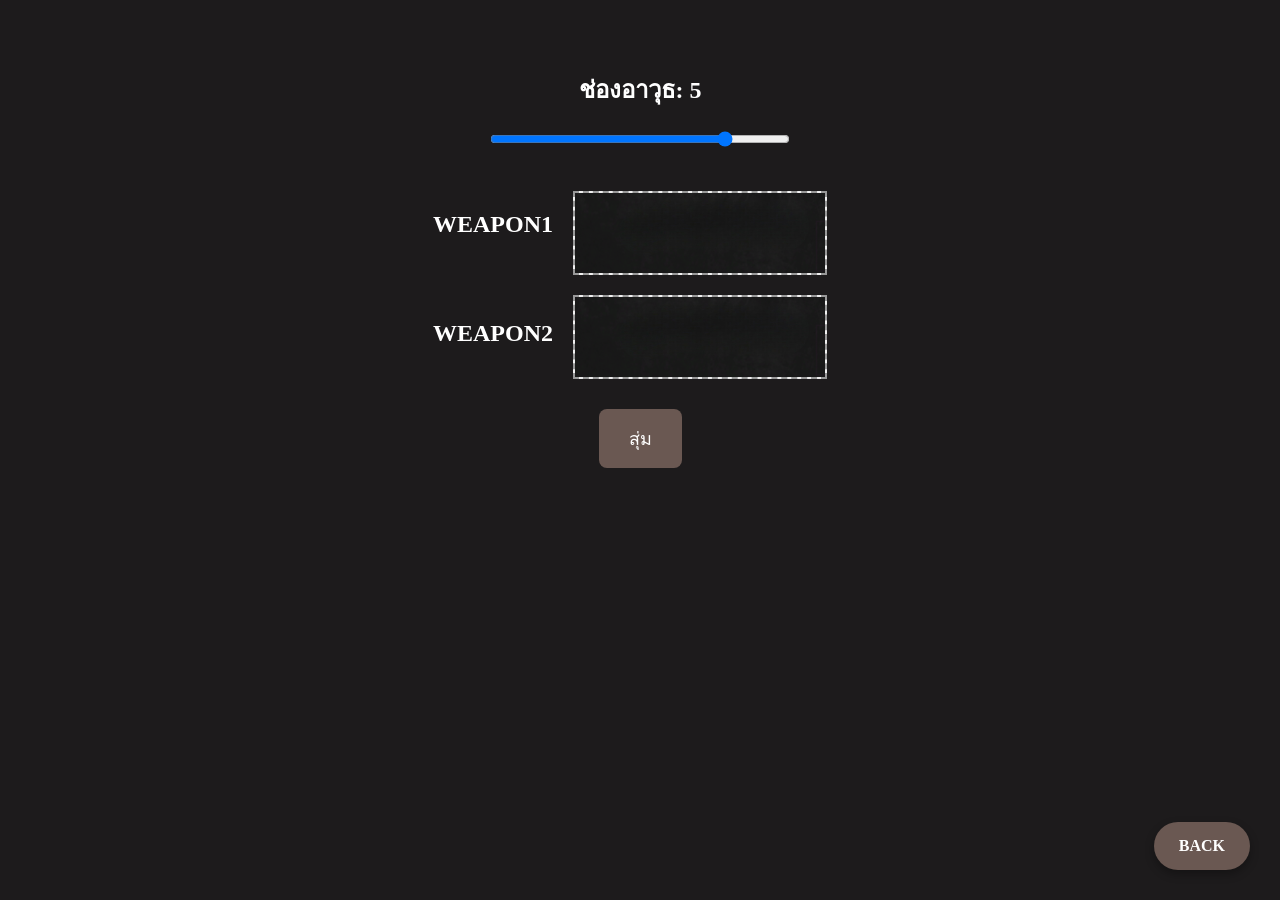
==== self-randomizer.html @ 60986f64 "separated self-randomizer" ====
<!DOCTYPE html>
<html lang="en">
<head>
    <meta charset="UTF-8">
    <meta name="viewport" content="width=device-width, initial-scale=1.0">
    <title>Self-randomizer</title>
    
    <link rel="stylesheet" href="css/self-randomizer.css">
</head>
<body>

    <a href="index.html" id="cornerButton">BACK</a>

    <div class="slider-section">
        <h2>ช่องอาวุธ: <span id="slotDisplay">5</span></h2>
        <div class="slider">
            <input type="range" id="slotSlider" min="1" max="6" value="5" step="1">
        </div>
    </div>

    <div class="main-container">

        <div class="text-container">
            <h2><span id="weaponNameDisplay1">WEAPON1</span></h2>
            <h2><span id="weaponNameDisplay2">WEAPON2</span></h2>
        </div>    

        <div class="image-weapon-container">
            <div class="image-slot", id="weapon1Img">
                <img src="images/weapons/empty.png" alt="empty" + title="empty">
            </div>
            <div class="image-slot", id="weapon2Img">
                <img src="images/weapons/empty.png" alt="empty" + title="empty">
            </div>
        </div>

        <div class="text-container">
            <h1><span id="duelText1"></span></h1>
            <h1><span id="duelText2"></span></h1>
        </div>    

    </div>

    <div class="button-container">
        <button id="randomizeButton">สุ่ม</button>
    </div>

    <script src="js/self-randomizer.js"></script>

</body>
</html>
---- css/self-randomizer.css ----
body {
    font-family: Garamond, serif;
    display: flex;
    flex-direction: column;
    align-items: center;
    margin-top: 50px;
    background-color: #1D1B1C;
    color: white;
}

.slider-section {
    margin-bottom: 40px;
    text-align: center;
}

.slider{
    color: #6A5852;
}

input[type="range"] {
    width: 300px;
}

.main-container{
    display: flex;
    gap: 20px;
}

.text-container{
    display: grid;
    gap: 30px;
}

.image-weapon-container {
    display: grid;
    gap: 20px;
}

.image-slot {
    width: 250px;
    height: 80px;
    border: 2px dashed #999;
    background-color: #f0f0f0;
    display: flex;
    justify-content: center;
    align-items: center;
    color: #555;
}

.image-slot img {
    max-width: 100%;
    max-height: 100%;
    object-fit: cover;
}

#randomizeButton {
    background-color: #6A5852; 
    color: white; 
    padding: 15px 30px;
    font-size: 18px; 
    border: none; 
    border-radius: 8px;
    cursor: pointer;
    margin-top: 30px;
    transition: background-color 0.3s ease;
}

#randomizeButton:hover {
    background-color: #897B85; 
}

#cornerButton {
    position: fixed; 
    bottom: 30px; 
    right: 30px; 
    z-index: 1000; 

    background-color: #6A5852;
    color: white; 
    padding: 15px 25px;
    text-decoration: none;
    border-radius: 50px;
    font-size: 16px;
    font-weight: bold;
    
    box-shadow: 0px 4px 10px rgba(0, 0, 0, 0.3); 
    
    transition: transform 0.2s ease, background-color 0.2s ease;
}

#cornerButton:hover {
    background-color: #897B85;
    transform: scale(1.1); 
}
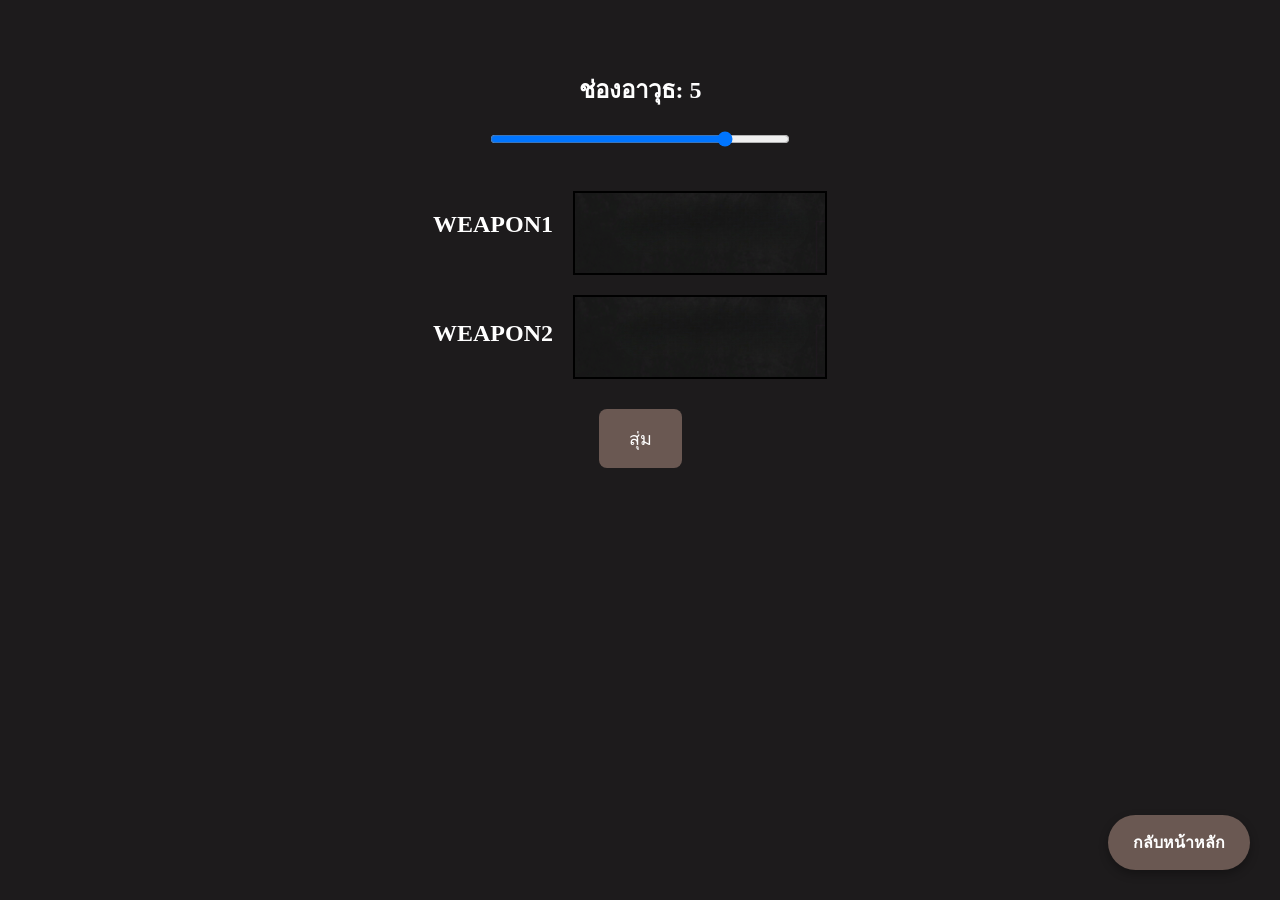
==== commit c9a12991: "added buttons for self and team mode" ====
--- a/self-randomizer.html
+++ b/self-randomizer.html
@@ -9,7 +9,7 @@
 </head>
 <body>
 
-    <a href="index.html" id="cornerButton">BACK</a>
+    <a href="index.html" id="cornerButton">กลับหน้าหลัก</a>
 
     <div class="slider-section">
         <h2>ช่องอาวุธ: <span id="slotDisplay">5</span></h2>
--- a/css/self-randomizer.css
+++ b/css/self-randomizer.css
@@ -39,7 +39,7 @@
 .image-slot {
     width: 250px;
     height: 80px;
-    border: 2px dashed #999;
+    border: 2px solid #000000;
     background-color: #f0f0f0;
     display: flex;
     justify-content: center;
@@ -85,7 +85,7 @@
     
     box-shadow: 0px 4px 10px rgba(0, 0, 0, 0.3); 
     
-    transition: transform 0.2s ease, background-color 0.2s ease;
+    transition: transform 0.1s ease, background-color 0.1s ease;
 }
 
 #cornerButton:hover {
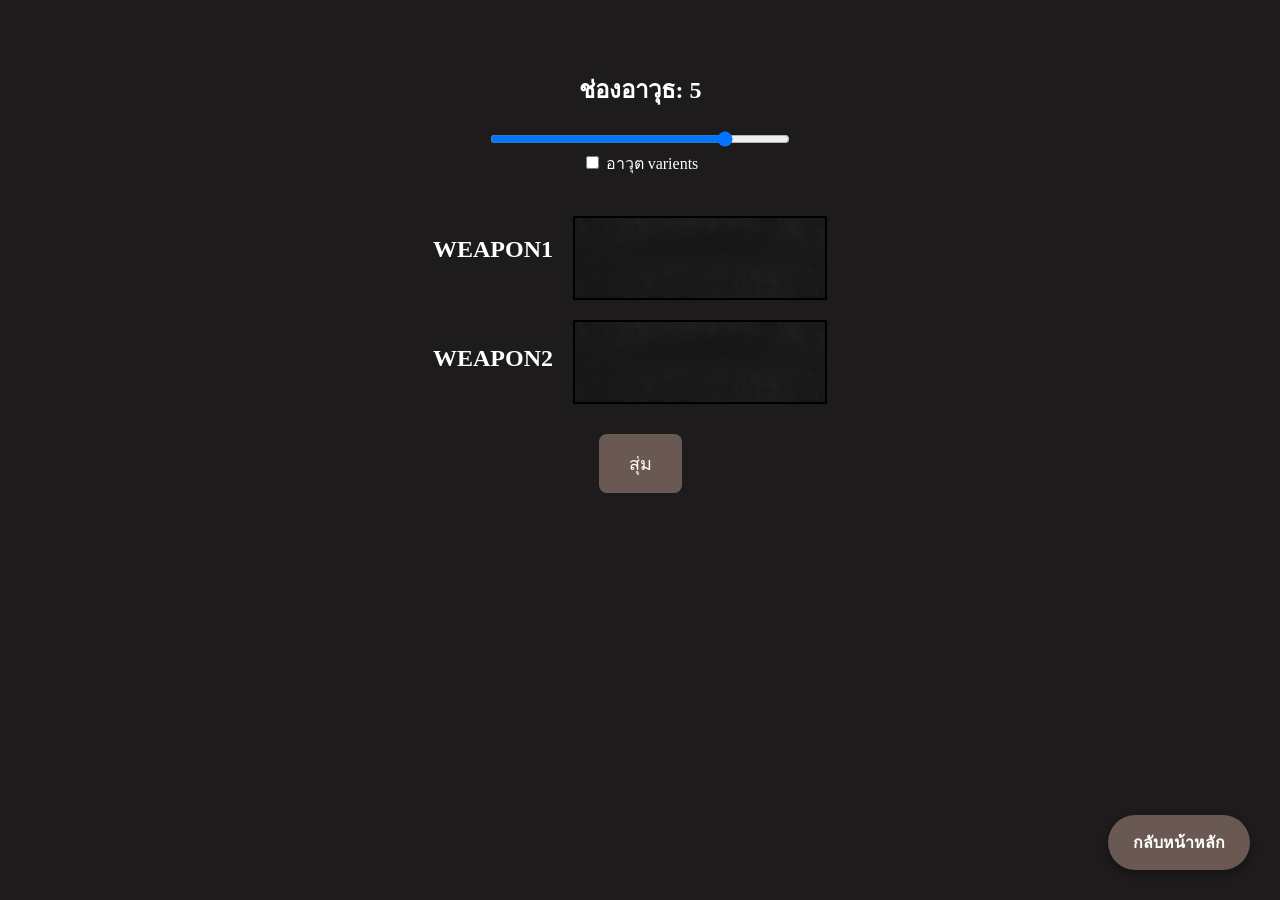
==== commit 230c7643: "Base variant checkbox" ====
--- a/self-randomizer.html
+++ b/self-randomizer.html
@@ -16,6 +16,9 @@
         <div class="slider">
             <input type="range" id="slotSlider" min="1" max="6" value="5" step="1">
         </div>
+
+        <input type="checkbox" id="varientCheckbox" value="false">
+        <lebel id="varientText">อาวุต varients</lebel>
     </div>
 
     <div class="main-container">
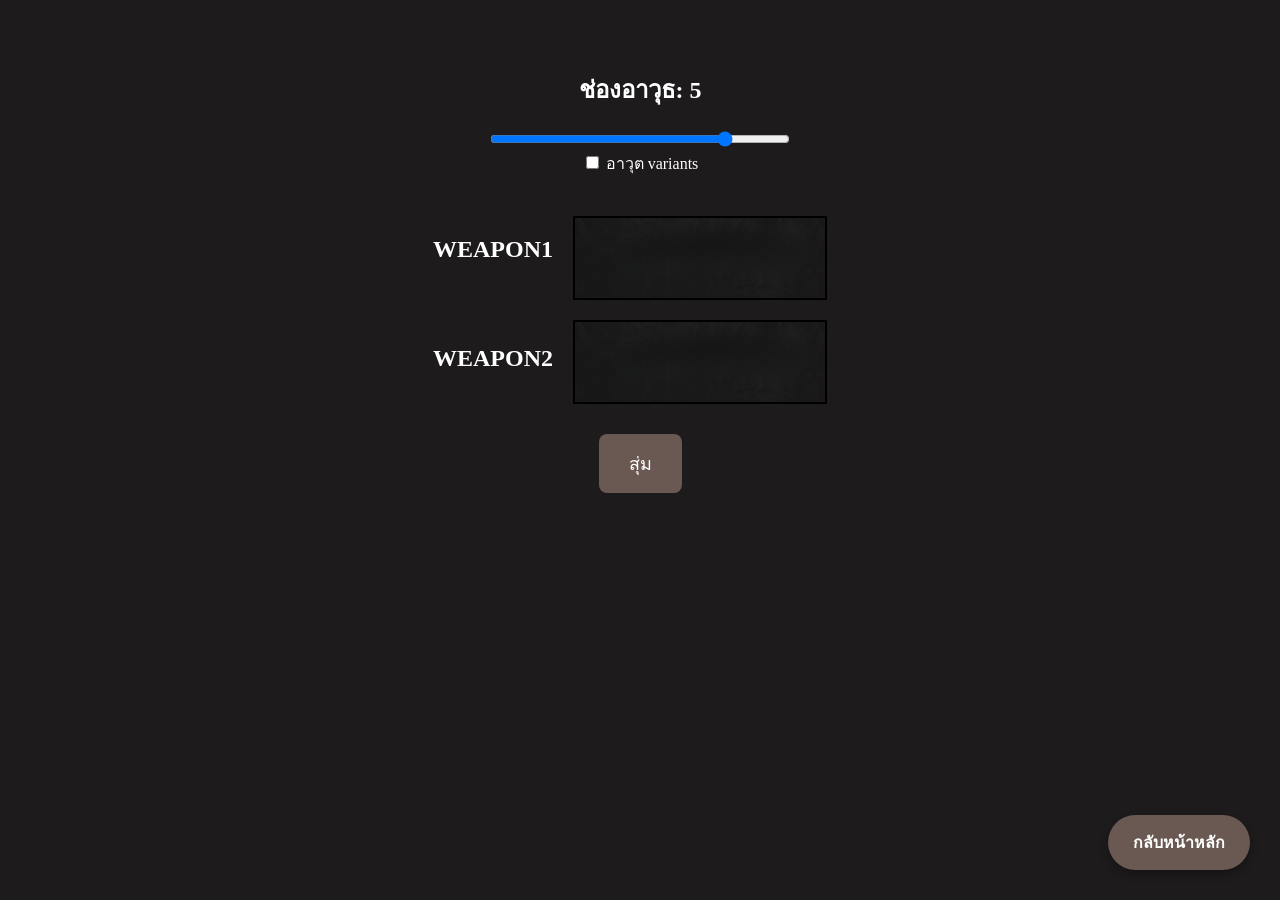
==== commit db15a3e3: "fixed variant spelling" ====
--- a/self-randomizer.html
+++ b/self-randomizer.html
@@ -17,8 +17,8 @@
             <input type="range" id="slotSlider" min="1" max="6" value="5" step="1">
         </div>
 
-        <input type="checkbox" id="varientCheckbox" value="false">
-        <lebel id="varientText">อาวุต varients</lebel>
+        <input type="checkbox" id="variantCheckbox" value="false">
+        <lebel id="variantText">อาวุต variants</lebel>
     </div>
 
     <div class="main-container">
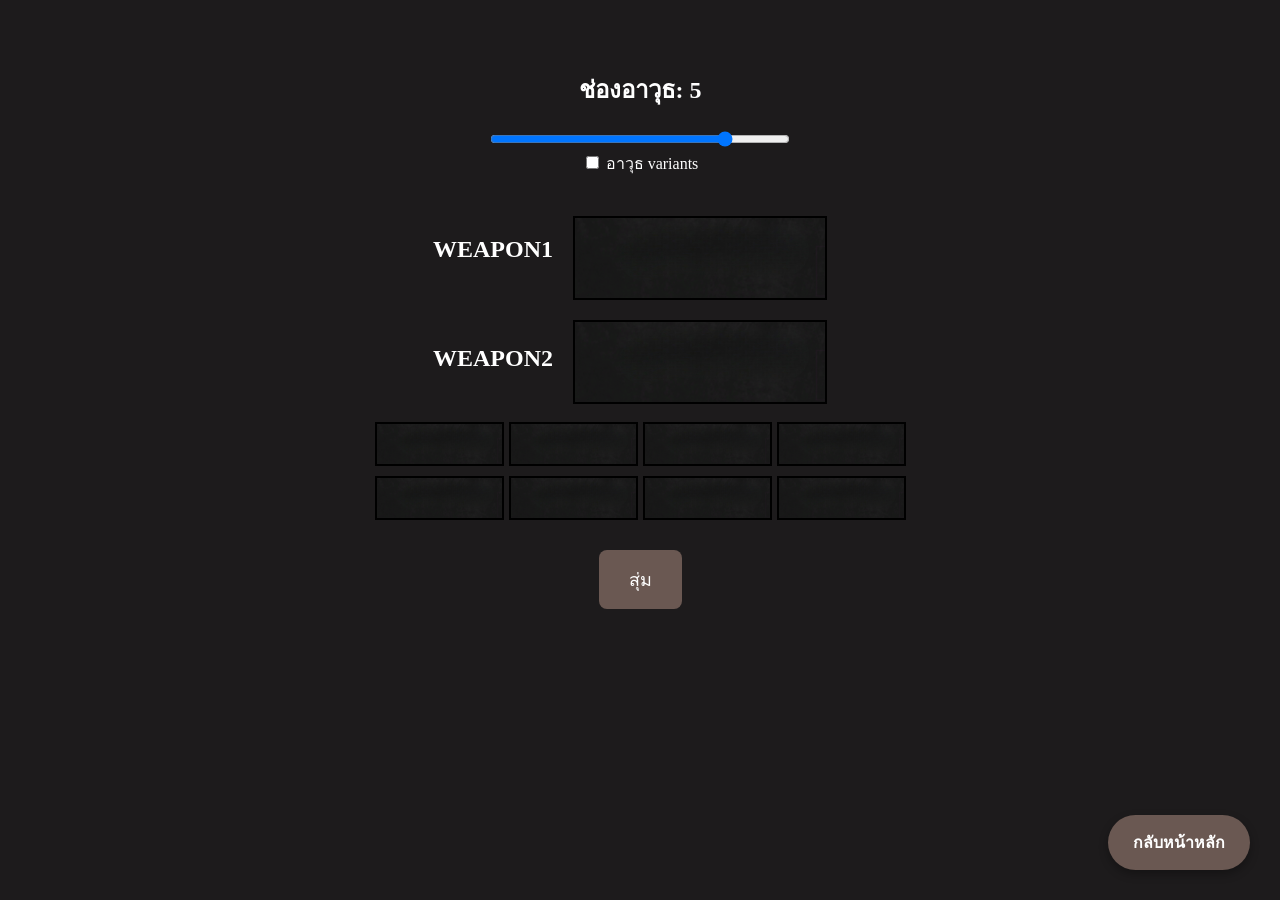
==== commit 15233467: "recommit Forgot to commit 3 months ago im doing it now" ====
--- a/self-randomizer.html
+++ b/self-randomizer.html
@@ -18,7 +18,7 @@
         </div>
 
         <input type="checkbox" id="variantCheckbox" value="false">
-        <lebel id="variantText">อาวุต variants</lebel>
+        <lebel id="variantText">อาวุธ variants</lebel>
     </div>
 
     <div class="main-container">
@@ -44,6 +44,40 @@
 
     </div>
 
+    <br>
+
+    <div class="tool-container", id="image-weapon-container">
+        <div class="tool-row">
+            <div class="tool-slot">
+                <img src="images/tools_consumables/empty.png" alt="empty" + title="empty">
+            </div>
+            <div class="tool-slot">
+                <img src="images/tools_consumables/empty.png" alt="empty" + title="empty">
+            </div>
+            <div class="tool-slot">
+                <img src="images/tools_consumables/empty.png" alt="empty" + title="empty">
+            </div>
+            <div class="tool-slot">
+                <img src="images/tools_consumables/empty.png" alt="empty" + title="empty">
+            </div>
+        </div>
+
+        <div class="tool-row">
+            <div class="tool-slot">
+                <img src="images/tools_consumables/empty.png" alt="empty" + title="empty">
+            </div>
+            <div class="tool-slot">
+                <img src="images/tools_consumables/empty.png" alt="empty" + title="empty">
+            </div>
+            <div class="tool-slot">
+                <img src="images/tools_consumables/empty.png" alt="empty" + title="empty">
+            </div>
+            <div class="tool-slot">
+                <img src="images/tools_consumables/empty.png" alt="empty" + title="empty">
+            </div>
+        </div>
+    </div>
+
     <div class="button-container">
         <button id="randomizeButton">สุ่ม</button>
     </div>
--- a/css/self-randomizer.css
+++ b/css/self-randomizer.css
@@ -24,6 +24,33 @@
 .main-container{
     display: flex;
     gap: 20px;
+}
+
+.tool-container{
+    display: grid;
+    gap: 10px;
+}
+
+.tool-row{
+    display: flex;
+    gap: 5px;
+}
+
+.tool-slot {
+    width: 125px;
+    height: 40px;
+    border: 2px solid #000000;
+    background-color: #f0f0f0;
+    display: flex;
+    justify-content: center;
+    align-items: center;
+    color: #555;
+}
+
+.tool-slot img {
+    max-width: 100%;
+    max-height: 100%;
+    object-fit: cover;
 }
 
 .text-container{
